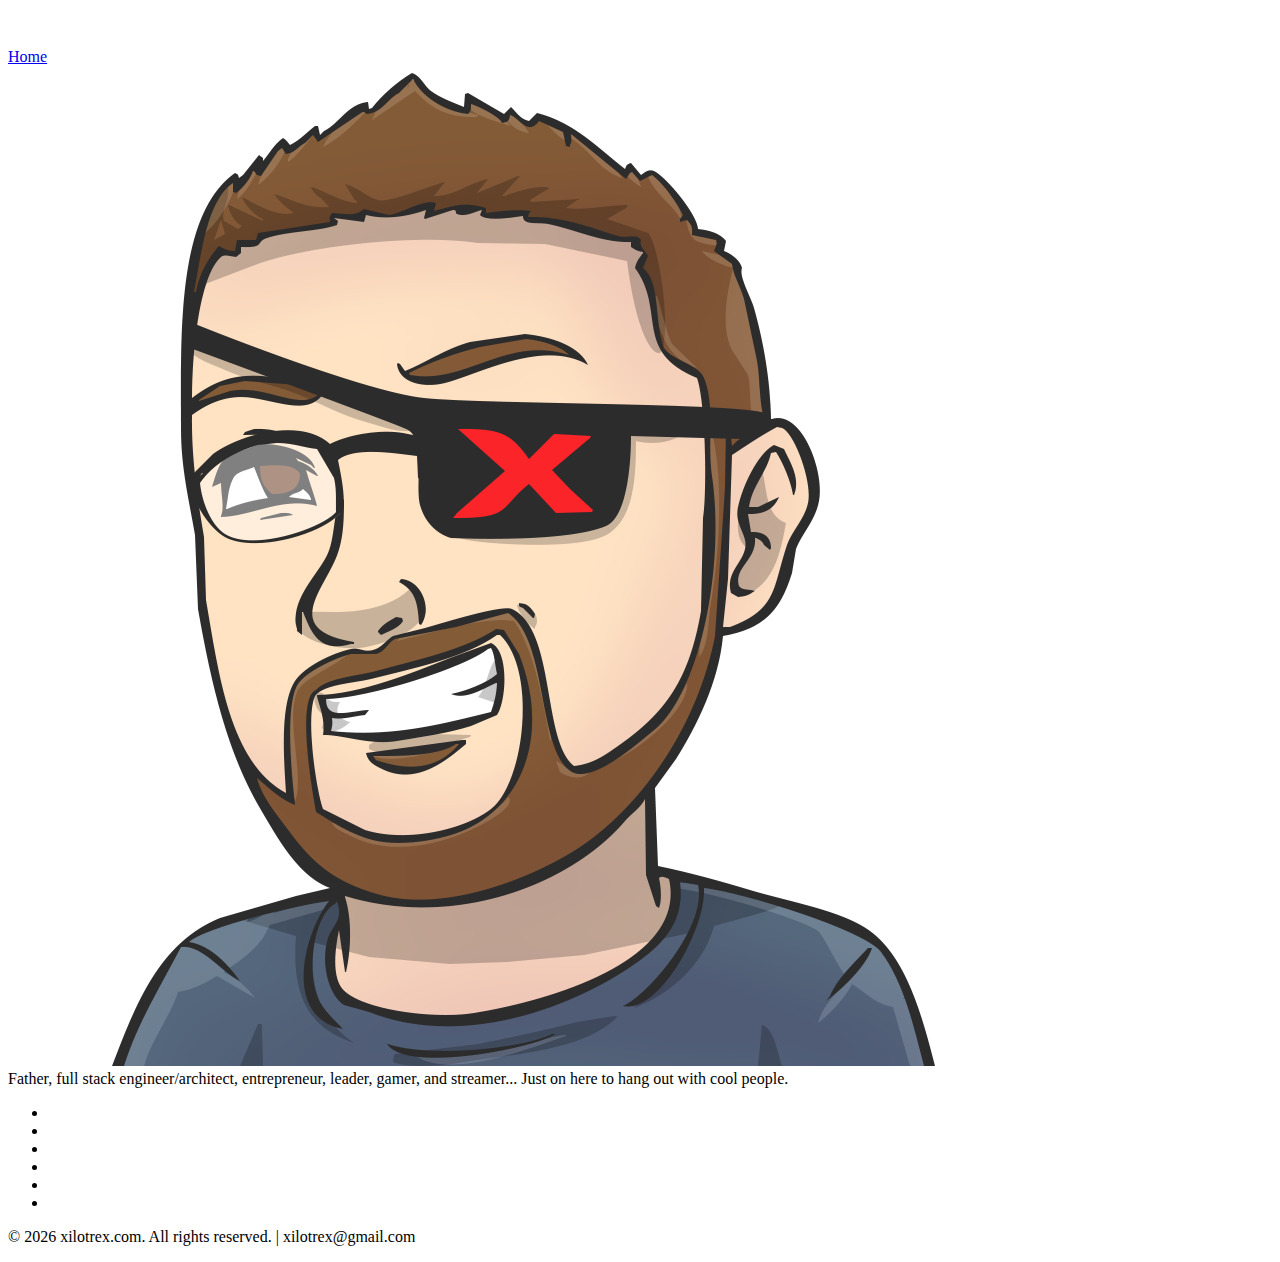
==== index.html @ dcb272f7 "added assets" ====
<!doctype html>
<html lang="en" class="h-100" data-bs-theme="auto">
  <head>

    <!-- =========================================================================== -->
    <!-- =========================================================================== -->
    <!-- Note to those who peek. Yeah, I know. This is quick and dirty. Get over it. -->
    <!-- =========================================================================== -->
    <!-- =========================================================================== -->
    
    <meta charset="utf-8">
    <meta name="viewport" content="width=device-width, initial-scale=1">
    <meta name="description" content="">

    <title>xilotrex</title>

    <link rel="stylesheet" href="https://cdn.jsdelivr.net/npm/bootstrap@5.2.3/dist/css/bootstrap.min.css" integrity="sha384-rbsA2VBKQhggwzxH7pPCaAqO46MgnOM80zW1RWuH61DGLwZJEdK2Kadq2F9CUG65" crossorigin="anonymous">
    <link rel="stylesheet" href="https://cdnjs.cloudflare.com/ajax/libs/font-awesome/6.4.0/css/all.min.css" integrity="sha512-iecdLmaskl7CVkqkXNQ/ZH/XLlvWZOJyj7Yy7tcenmpD1ypASozpmT/E0iPtmFIB46ZmdtAc9eNBvH0H/ZpiBw==" crossorigin="anonymous" referrerpolicy="no-referrer" />
    <link href="cover.css" rel="stylesheet">

  </head>
  <body class="d-flex h-100 text-center">

    <div class="cover-container d-flex w-100 h-100 p-3 mx-auto flex-column">

      <header class="mb-auto">
        <div>
          <div class="float-md-start mb-0"><img src="img/logo-w.png" id="header-logo" width="auto" height="36px" class=""/></div>
          <nav class="nav nav-masthead justify-content-center float-md-end pt-4 pt-md-0">
            <a class="nav-link fw-bold py-1 px-0 active" href="index.html">Home</a>
            <!--<a class="nav-link fw-bold py-1 px-0 active" href="other-stuff.html">Other Stuff</a>-->
          </nav>
        </div>
      </header>

      <main class="px-3">
        <img src="img/emote-pirate.png" id="welcome-img"/>
        <div class="lead">Father, full stack engineer/architect, entrepreneur, leader, gamer, and streamer... Just on here to hang out with cool people.</div>
        <div class="social-links">
          <ul class="list-inline">
            <li class="list-inline-item"><a href="https://www.twitch.tv/xilotrex" target="_blank"><i class="fa-brands fa-twitch"></i></a></li>
            <li class="list-inline-item"><a href="https://twitter.com/xilotrex" target="_blank"><i class="fa-brands fa-twitter"></i></a></li>
            <li class="list-inline-item"><a href="https://www.instagram.com/xilotrex/" target="_blank"><i class="fa-brands fa-instagram"></i></a></li>
            <li class="list-inline-item"><a href="https://www.youtube.com/@xilotrex" target="_blank"><i class="fa-brands fa-youtube"></i></a></li>
            <li class="list-inline-item"><a href="https://www.tiktok.com/@xilotrex" target="_blank"><i class="fa-brands fa-tiktok"></i></a></li>
            <li class="list-inline-item"><a href="http://discord.xilotrex.com" target="_blank"><i class="fa-brands fa-discord"></i></a></li>
          </ul>
        </div>
      </main>

      <footer class="mt-auto small">
        <p>&copy; <script>document.write(/\d{4}/.exec(Date())[0]);</script> xilotrex&#46;com. All rights reserved. | <script>var user = 'xilotrex'; var site = 'gmail&#46;com'; document.write(user + '&#64;' + site);</script></p>
      </footer>
    </div>
 
    <script src="https://cdn.jsdelivr.net/npm/bootstrap@5.2.3/dist/js/bootstrap.min.js" integrity="sha384-cuYeSxntonz0PPNlHhBs68uyIAVpIIOZZ5JqeqvYYIcEL727kskC66kF92t6Xl2V" crossorigin="anonymous"></script>

  </body>
</html>
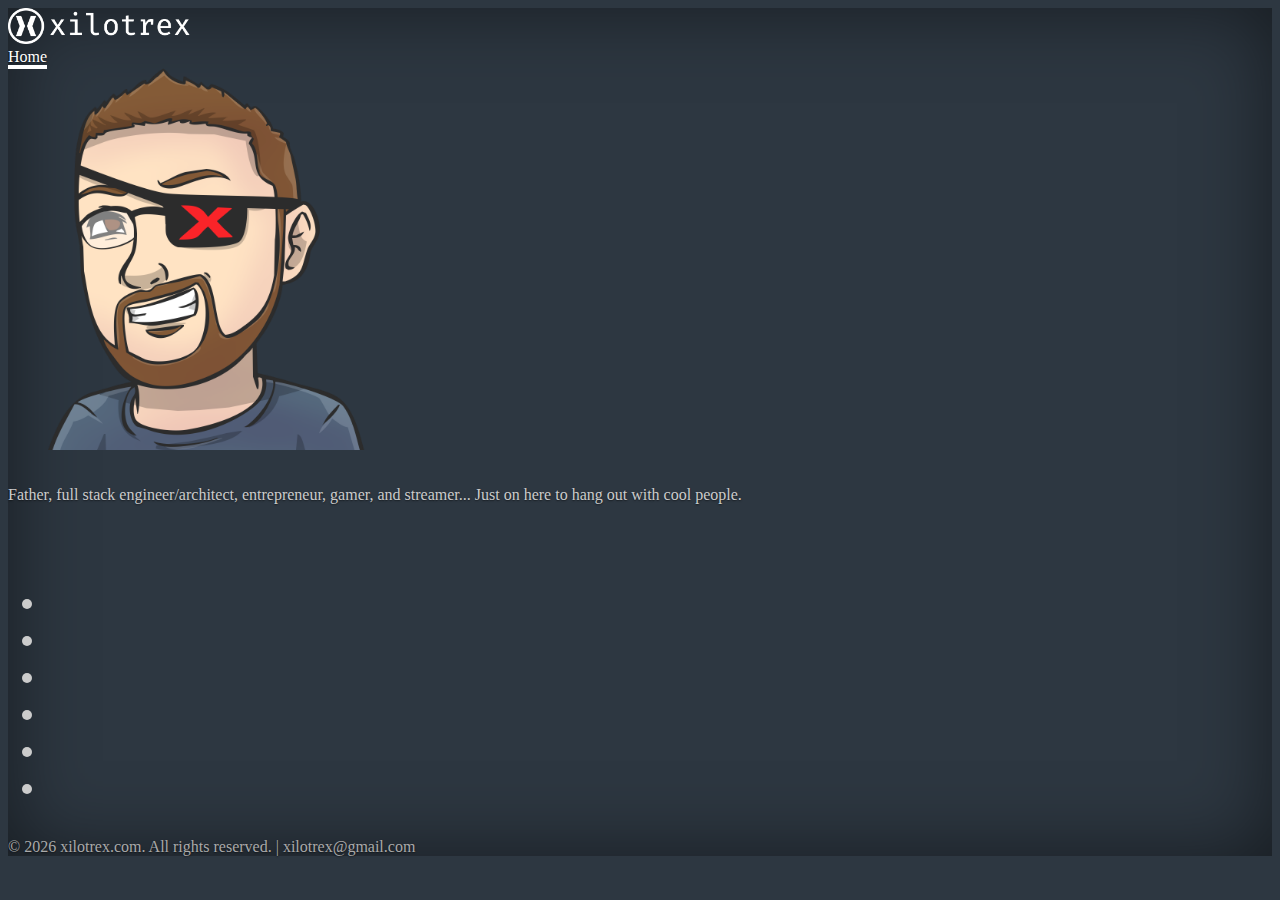
==== commit 417117ce: "updated text on main page." ====
--- a/index.html
+++ b/index.html
@@ -16,7 +16,7 @@
 
     <link rel="stylesheet" href="https://cdn.jsdelivr.net/npm/bootstrap@5.2.3/dist/css/bootstrap.min.css" integrity="sha384-rbsA2VBKQhggwzxH7pPCaAqO46MgnOM80zW1RWuH61DGLwZJEdK2Kadq2F9CUG65" crossorigin="anonymous">
     <link rel="stylesheet" href="https://cdnjs.cloudflare.com/ajax/libs/font-awesome/6.4.0/css/all.min.css" integrity="sha512-iecdLmaskl7CVkqkXNQ/ZH/XLlvWZOJyj7Yy7tcenmpD1ypASozpmT/E0iPtmFIB46ZmdtAc9eNBvH0H/ZpiBw==" crossorigin="anonymous" referrerpolicy="no-referrer" />
-    <link href="cover.css" rel="stylesheet">
+    <link href="styles.css" rel="stylesheet">
 
   </head>
   <body class="d-flex h-100 text-center">
@@ -35,7 +35,7 @@
 
       <main class="px-3">
         <img src="img/emote-pirate.png" id="welcome-img"/>
-        <div class="lead">Father, full stack engineer/architect, entrepreneur, leader, gamer, and streamer... Just on here to hang out with cool people.</div>
+        <div class="lead">Father, full stack engineer/architect, entrepreneur, gamer, and streamer... Just on here to hang out with cool people.</div>
         <div class="social-links">
           <ul class="list-inline">
             <li class="list-inline-item"><a href="https://www.twitch.tv/xilotrex" target="_blank"><i class="fa-brands fa-twitch"></i></a></li>
--- a/styles.css
+++ b/styles.css
@@ -0,0 +1,22 @@
+#header-logo { max-height: 3rem; width: auto; }
+#welcome-img { max-width: 24rem; height: auto; margin-bottom: 2rem; }
+ 
+body { background: #2D3741; color: #cccccc; text-shadow: 0 .05rem .1rem rgba(0, 0, 0, .5); box-shadow: inset 0 0 5rem rgba(0, 0, 0, .5); }
+body a, body a:visited { color: #ccc; text-decoration: none; }
+body a:hover { color: #55697D; }
+footer { color: #aaa; }
+footer a, footer a:visited { color: #aaa; text-decoration: none; }
+footer a:hover { color: #55697D; }
+.cover-container { min-width: 32rem; max-width: 56em; }
+main p.lead { max-width: 40em; }
+.nav-masthead .nav-link { color: rgba(255, 255, 255, .5); border-bottom: .25rem solid transparent; }
+.nav-masthead .nav-link:hover, .nav-masthead .nav-link:focus { border-bottom-color: rgba(255, 255, 255, .25); }
+.nav-masthead .nav-link + .nav-link { margin-left: 1rem; }
+.nav-masthead .active { color: #fff; border-bottom-color: #fff; }
+.social-links { padding-top: 3rem; font-size: 2rem; color: #ccc; text-decoration: none; }
+
+@media (min-width: 768px) {
+  .bd-placeholder-img-lg {
+    font-size: 3.5rem;
+  }
+}
